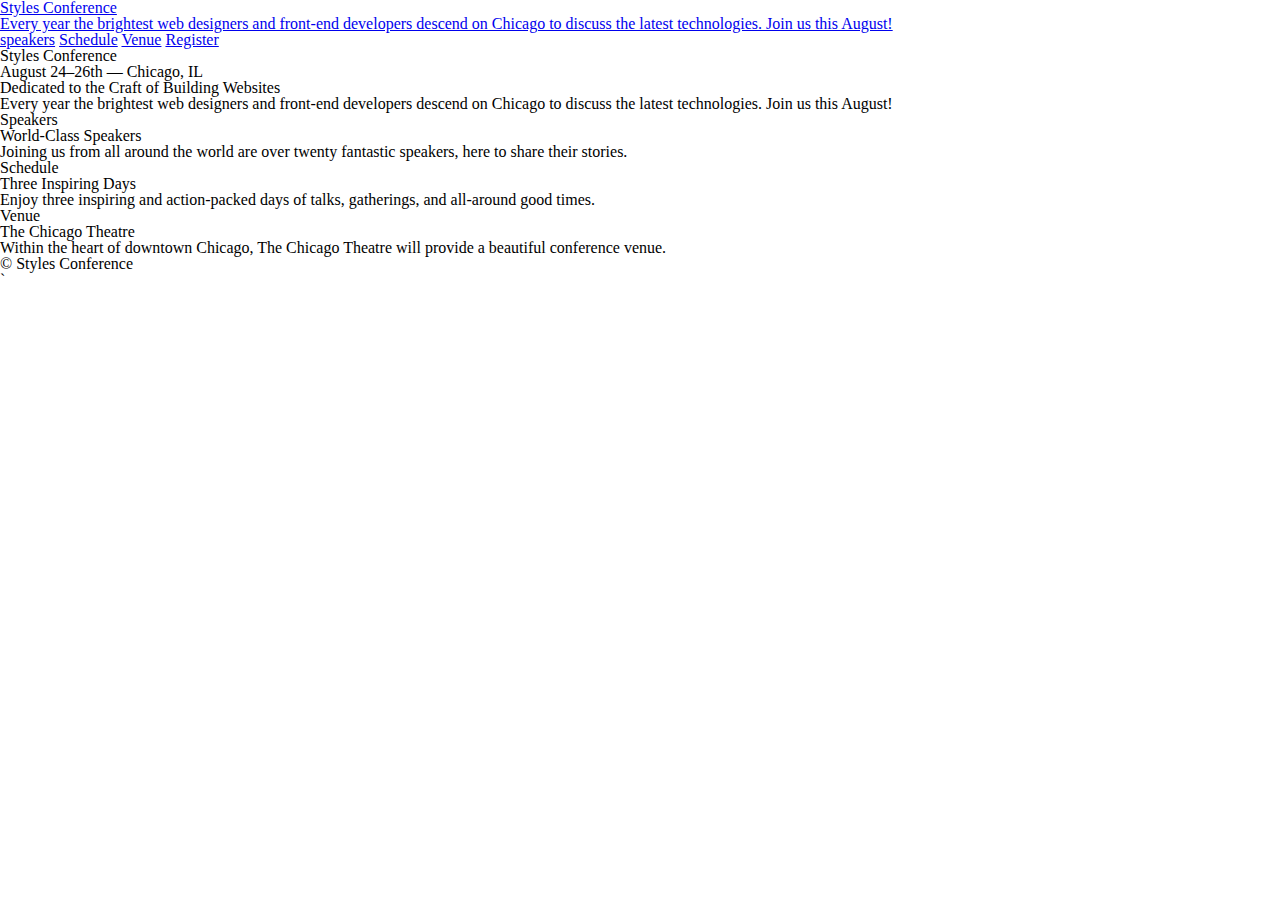
==== register.html @ 72601e22 "seb 11" ====
<!DOCTYPE html>
<html lang="en">
    <head>
        <meta charsets="utf-8">
        <title>Styles conference</title>
        <link rel="stylesheet" href="assets/stylesheets/main.css">
    </head>
    </head>
<header>
    <h1>
           <a href="index.html"
               stylesbConference
        <h1>Styles Conference</h1>  
 <section>
        <p>Every year the brightest web designers and front-end developers descend on Chicago to discuss the latest technologies. Join us this August!</p>    
    </body>
</htML> 
       <a href="index.html"Home</a>
       <a href="speakers.html">speakers</a>
       <a href="schedule.html">Schedule</a>
        <a href="venue.html">Venue</a>
        <a href="register,html">Register</a>
<!DOCTYPE html>
<html lang="en">
    <head>
        <meta charset="utf-8">
        <title>Styles Conference</title>
        <link rel="stylesheet" href="assets/stylesheets/main.css">
    </head>
    <body>
        <header>
            <h1>Styles Conference</h1>
            <h3>August 24&ndash;26th &mdash; Chicago, IL</h3>
        </header>
        <section>
            <h2>Dedicated to the Craft of Building Websites</h2>
            <p>Every year the brightest web designers and front-end developers descend on Chicago to discuss the latest technologies. Join us this August!</p>
        </section>

        <section>

            <section>
              <h5>Speakers</h5>
              <h3>World-Class Speakers</h3>
              <p>Joining us from all around the world are over twenty fantastic speakers, here to share their stories.</p>
            </section>
          
            <section>
                <h5>Schedule</h5>
                <h3>Three Inspiring Days</h3>
                <p>Enjoy three inspiring and action-packed days of talks, gatherings, and all-around good times.</p>
              </section>

              <section>
                <h5>Venue</h5>
                <h3>The Chicago Theatre</h3>
                <p>Within the heart of downtown Chicago,  The Chicago Theatre will provide a beautiful conference venue.</p>
              </section>
          
        </section>

        <footer>
            <small>&copy; Styles Conference</small>
        </footer>
    </body>
</html>`
---- assets/stylesheets/main.css ----
/* http://meyerweb.com/eric/tools/css/reset/ 2. v2.0 | 20110126
  License: none (public domain)
*/

html, body, div, span, applet, object, iframe,
h1, h2, h3, h4, h5, h6, p, blockquote, pre,
a, abbr, acronym, address, big, cite, code,
del, dfn, em, img, ins, kbd, q, s, samp,
small, strike, strong, sub, sup, tt, var,
b, u, i, center,
dl, dt, dd, ol, ul, li,
fieldset, form, label, legend,
table, caption, tbody, tfoot, thead, tr, th, td,
article, aside, canvas, details, embed,
figure, figcaption, footer, header, hgroup,
menu, nav, output, ruby, section, summary,
time, mark, audio, video {
  margin: 0;
  padding: 0;
  border: 0;
  font-size: 100%;
  font: inherit;
  vertical-align: baseline;
}
/* HTML5 display-role reset for older browsers */
article, aside, details, figcaption, figure,
footer, header, hgroup, menu, nav, section {
  display: block;
}
body {
  line-height: 1;
}
ol, ul {
  list-style: none;
}
blockquote, q {
  quotes: none;
}
blockquote:before, blockquote:after,
q:before, q:after {
  content: '';
  content: none;
}
table {
  border-collapse: collapse;
  border-spacing: 0;
}
---- assets/stylesheets/main.css ----
/* http://meyerweb.com/eric/tools/css/reset/ 2. v2.0 | 20110126
  License: none (public domain)
*/

html, body, div, span, applet, object, iframe,
h1, h2, h3, h4, h5, h6, p, blockquote, pre,
a, abbr, acronym, address, big, cite, code,
del, dfn, em, img, ins, kbd, q, s, samp,
small, strike, strong, sub, sup, tt, var,
b, u, i, center,
dl, dt, dd, ol, ul, li,
fieldset, form, label, legend,
table, caption, tbody, tfoot, thead, tr, th, td,
article, aside, canvas, details, embed,
figure, figcaption, footer, header, hgroup,
menu, nav, output, ruby, section, summary,
time, mark, audio, video {
  margin: 0;
  padding: 0;
  border: 0;
  font-size: 100%;
  font: inherit;
  vertical-align: baseline;
}
/* HTML5 display-role reset for older browsers */
article, aside, details, figcaption, figure,
footer, header, hgroup, menu, nav, section {
  display: block;
}
body {
  line-height: 1;
}
ol, ul {
  list-style: none;
}
blockquote, q {
  quotes: none;
}
blockquote:before, blockquote:after,
q:before, q:after {
  content: '';
  content: none;
}
table {
  border-collapse: collapse;
  border-spacing: 0;
}
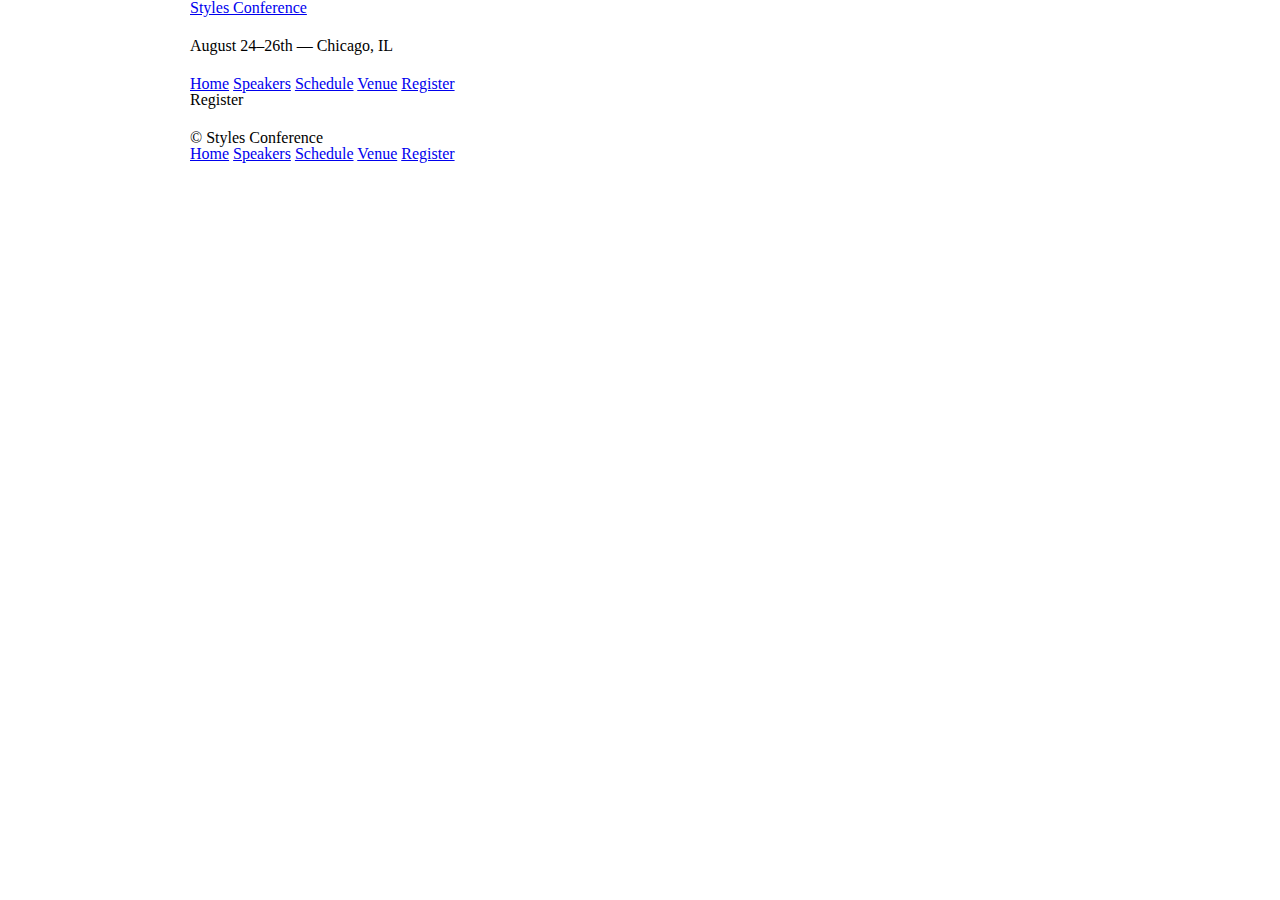
==== commit 86eacd76: "sep 17" ====
--- a/register.html
+++ b/register.html
@@ -1,66 +1,57 @@
 <!DOCTYPE html>
 <html lang="en">
-    <head>
-        <meta charsets="utf-8">
-        <title>Styles conference</title>
-        <link rel="stylesheet" href="assets/stylesheets/main.css">
-    </head>
-    </head>
-<header>
-    <h1>
-           <a href="index.html"
-               stylesbConference
-        <h1>Styles Conference</h1>  
- <section>
-        <p>Every year the brightest web designers and front-end developers descend on Chicago to discuss the latest technologies. Join us this August!</p>    
-    </body>
-</htML> 
-       <a href="index.html"Home</a>
-       <a href="speakers.html">speakers</a>
-       <a href="schedule.html">Schedule</a>
+
+  <head>
+    <meta charset="utf-8">
+    <title>Register - Styles Conference</title>
+    <link rel="stylesheet" href="assets/stylesheets/main.css">
+  </head>
+
+  <body>
+
+    <!-- Header -->
+
+    <header class="container">
+
+      <h1>
+        <a href="index.html">Styles Conference</a>
+      </h1>
+
+      <h3>August 24&ndash;26th &mdash; Chicago, IL</h3>
+
+      <nav>
+        <a href="index.html">Home</a>
+        <a href="speakers.html">Speakers</a>
+        <a href="schedule.html">Schedule</a>
         <a href="venue.html">Venue</a>
-        <a href="register,html">Register</a>
-<!DOCTYPE html>
-<html lang="en">
-    <head>
-        <meta charset="utf-8">
-        <title>Styles Conference</title>
-        <link rel="stylesheet" href="assets/stylesheets/main.css">
-    </head>
-    <body>
-        <header>
-            <h1>Styles Conference</h1>
-            <h3>August 24&ndash;26th &mdash; Chicago, IL</h3>
-        </header>
-        <section>
-            <h2>Dedicated to the Craft of Building Websites</h2>
-            <p>Every year the brightest web designers and front-end developers descend on Chicago to discuss the latest technologies. Join us this August!</p>
-        </section>
+        <a href="register.html">Register</a>
+      </nav>
 
-        <section>
+    </header>
 
-            <section>
-              <h5>Speakers</h5>
-              <h3>World-Class Speakers</h3>
-              <p>Joining us from all around the world are over twenty fantastic speakers, here to share their stories.</p>
-            </section>
-          
-            <section>
-                <h5>Schedule</h5>
-                <h3>Three Inspiring Days</h3>
-                <p>Enjoy three inspiring and action-packed days of talks, gatherings, and all-around good times.</p>
-              </section>
+    <!-- Main content -->
 
-              <section>
-                <h5>Venue</h5>
-                <h3>The Chicago Theatre</h3>
-                <p>Within the heart of downtown Chicago,  The Chicago Theatre will provide a beautiful conference venue.</p>
-              </section>
-          
-        </section>
+    <section class="container">
 
-        <footer>
-            <small>&copy; Styles Conference</small>
-        </footer>
-    </body>
-</html>`+      <h1>Register</h1>
+
+    </section>
+
+    <!-- Footer -->
+
+    <footer class="container">
+
+      <small>&copy; Styles Conference</small>
+
+      <nav>
+        <a href="index.html">Home</a>
+        <a href="speakers.html">Speakers</a>
+        <a href="schedule.html">Schedule</a>
+        <a href="venue.html">Venue</a>
+        <a href="register.html">Register</a>
+      </nav>
+
+    </footer>
+
+  </body>
+</html>--- a/assets/stylesheets/main.css
+++ b/assets/stylesheets/main.css
@@ -1,5 +1,6 @@
-/* http://meyerweb.com/eric/tools/css/reset/ 2. v2.0 | 20110126
-  License: none (public domain)
+/* http://meyerweb.com/eric/tools/css/reset/
+   v2.0 | 20110126
+   License: none (public domain)
 */
 
 html, body, div, span, applet, object, iframe,
@@ -44,4 +45,60 @@
 table {
   border-collapse: collapse;
   border-spacing: 0;
-}+}
+
+/*
+  ========================================
+  Grid
+  ========================================
+*/
+
+*,
+*:before,
+*:after {
+  -webkit-box-sizing: border-box;
+     -moz-box-sizing: border-box;
+          box-sizing: border-box;
+}
+.container {
+  margin: 0 auto;
+  padding-left: 30px;
+  padding-right: 30px;
+  width: 960px;
+}
+
+/*
+  ========================================
+  Typography
+  ========================================
+*/
+
+h1, h3, h4, h5, p {
+  margin-bottom: 22px;
+}
+
+/*
+  ========================================
+  Buttons
+  ========================================
+*/
+
+.btn {
+  border-radius: 5px;
+  display: inline-block;
+  margin: 0;
+}
+.btn-alt {
+  border: 1px solid #dfe2e5;
+  padding: 10px 30px;
+}
+
+/*
+  ========================================
+  Home
+  ========================================
+*/
+
+.hero {
+  padding: 22px 80px 66px 80px;
+}
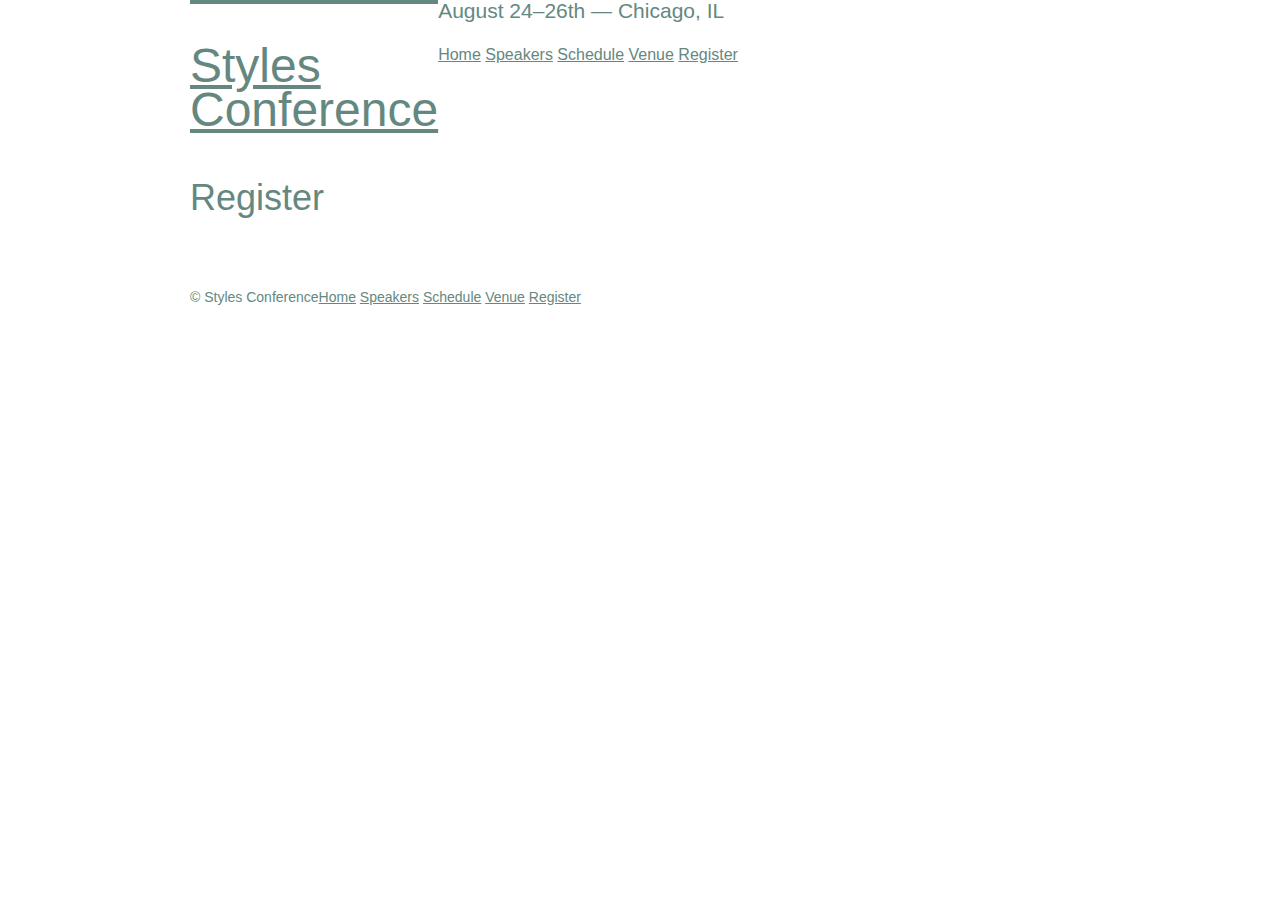
==== commit b3274e52: "october-17" ====
--- a/register.html
+++ b/register.html
@@ -11,10 +11,10 @@
 
     <!-- Header -->
 
-    <header class="container">
+    <header class="container group">
 
-      <h1>
-        <a href="index.html">Styles Conference</a>
+      <h1 class="logo">
+        <a href="index.html">Styles <br> Conference</a>
       </h1>
 
       <h3>August 24&ndash;26th &mdash; Chicago, IL</h3>
@@ -39,7 +39,7 @@
 
     <!-- Footer -->
 
-    <footer class="container">
+    <footer class="primary-footer container group">
 
       <small>&copy; Styles Conference</small>
 
--- a/assets/stylesheets/main.css
+++ b/assets/stylesheets/main.css
@@ -49,6 +49,16 @@
 
 /*
   ========================================
+  Custom styles
+  ========================================
+*/
+body {
+  color: #888;
+  font: 300 16px/22px "Open Sans", "Helvetica Neue", Helvetica, Arial, sans-serif;
+}
+
+/*
+  ========================================
   Grid
   ========================================
 */
@@ -60,11 +70,50 @@
      -moz-box-sizing: border-box;
           box-sizing: border-box;
 }
+.container,
+.grid {
+  margin: 0 auto;
+  width: 960px;
+}
 .container {
-  margin: 0 auto;
   padding-left: 30px;
   padding-right: 30px;
-  width: 960px;
+}
+.grid,
+.col-1-3,
+.col-2-3 {
+  padding-left: 15px;
+  padding-right: 15px;
+}
+.col-1-3,
+.col-2-3  {
+  display: inline-block;
+  vertical-align: top;
+}
+.col-1-3 {
+  width: 33.33%;
+}
+.col-2-3 {
+  width: 66.66%;
+}
+
+/*
+  ========================================
+  Clearfix
+  ========================================
+*/
+
+.group:before,
+.group:after {
+  content: "";
+  display: table;
+}
+.group:after {
+  clear: both;
+}
+.group {
+  clear: both;
+  *zoom: 1;
 }
 
 /*
@@ -76,13 +125,46 @@
 h1, h3, h4, h5, p {
   margin-bottom: 22px;
 }
-
-/*
-  ========================================
-  Buttons
-  ========================================
-*/
-
+h1, h2, h3, h4 {
+  color: #648880;
+}
+h1 {
+  font-size: 36px;
+  line-height: 44px;
+}
+h2 {
+  font-size: 24px;
+  line-height: 44px;
+}
+h3 {
+  font-size: 21px;
+}
+h4 {
+  font-size: 18px;
+}
+h5 {
+  color: #a9b2b9;
+  font-size: 14px;
+  font-weight: 400;
+}
+strong {
+  font-weight: 400;
+}
+cite, em {
+  font-style: italic;
+}
+
+/*
+  ========================================
+   Links
+  ========================================
+*/
+a:hover {
+  color: #a9b2b9;
+}
+a {
+  color: #648880;
+}
 .btn {
   border-radius: 5px;
   display: inline-block;
@@ -95,10 +177,58 @@
 
 /*
   ========================================
+  Primary header
+  ========================================
+*/
+
+.logo {
+  border-top: 4px solid #648880;
+  float: left;
+  font-size: 48px;
+  line-height: 44px;
+  padding: 40px 0 22px 0;
+}
+.tagline {
+  margin: 66px 0 22px 0;
+}
+.primary-nav {
+  font-size: 14px;
+  font-weight: 400;
+}
+
+/*
+  ========================================
+  Primary footer
+  ========================================
+*/
+
+.primary-footer {
+  color: #648880;
+  font-size: 14px;
+  padding-bottom: 44px;
+  padding-top: 44px;
+}
+.primary-footer small {
+  float: left;
+  font-weight: 400;
+}
+
+/*
+  ========================================
   Home
   ========================================
 */
 
 .hero {
+  line-height: 44px;
   padding: 22px 80px 66px 80px;
 }
+.hero h2 {
+  font-size: 36px;
+}
+.hero p {
+  font-size: 24px;
+}
+
+
+
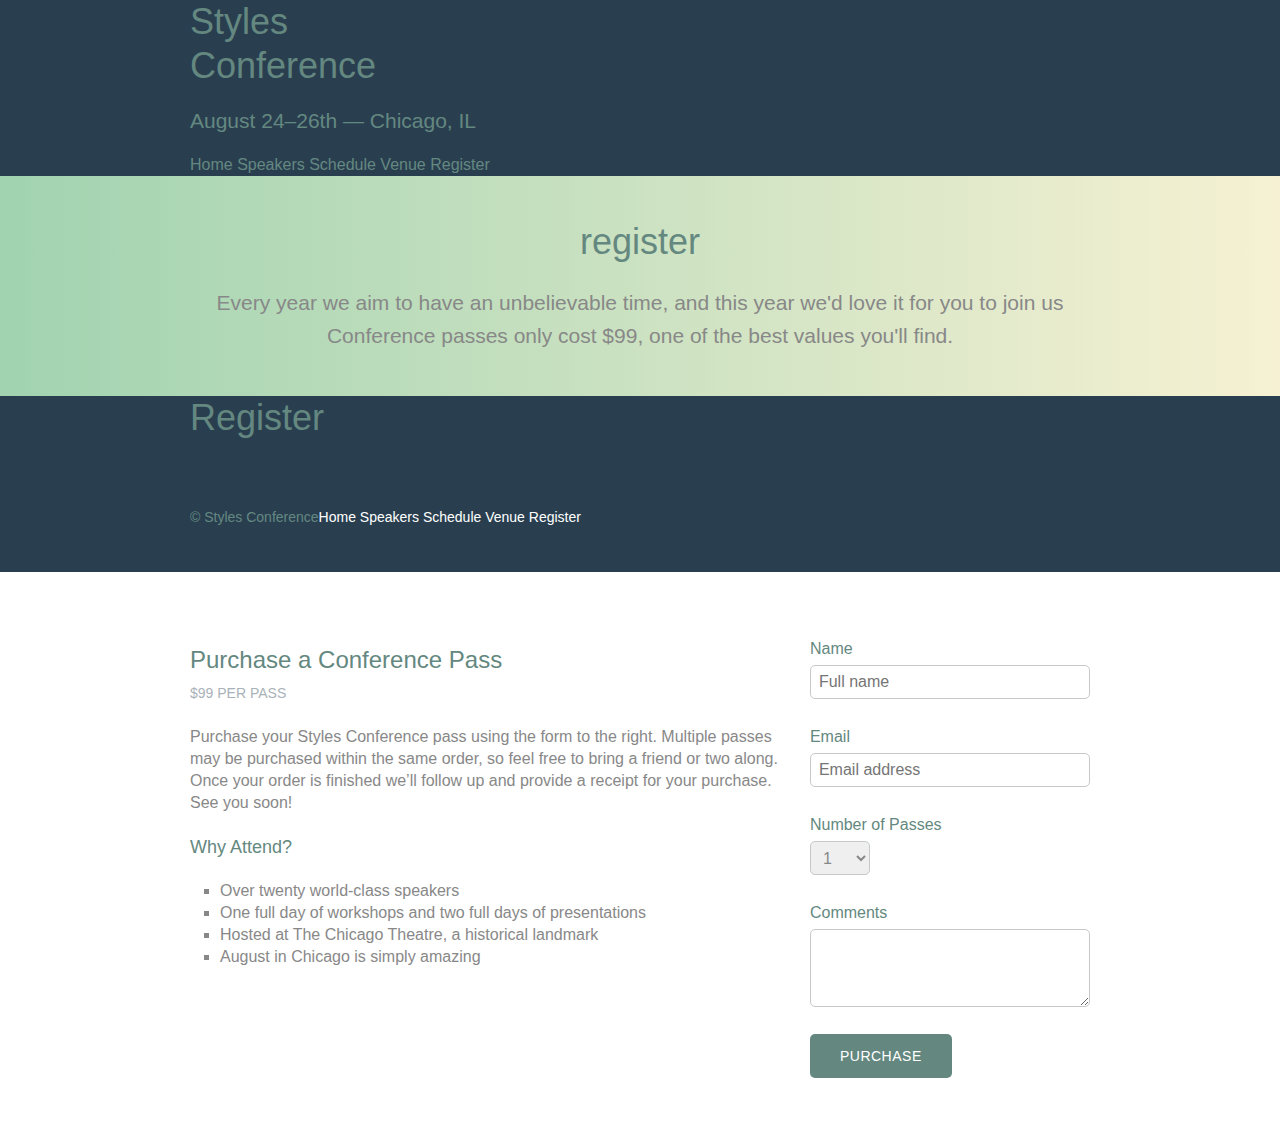
==== commit a6a4e559: "dec-6" ====
--- a/register.html
+++ b/register.html
@@ -8,6 +8,7 @@
   </head>
 
   <body>
+  
 
     <!-- Header -->
 
@@ -28,6 +29,18 @@
       </nav>
 
     </header>
+
+        <!--lead-->
+
+    <section class="row-alt">
+      <div class="lead container">
+
+      <h1>register</h1>
+
+      <p>Every year we aim to have an unbelievable time, and this year we'd love it for you to join us Conference passes only cost $99, one of the best values you'll find.</p>
+
+      </div>
+    </section>
 
     <!-- Main content -->
 
@@ -53,5 +66,61 @@
 
     </footer>
 
+
+      <section class="row">
+        <div class="grid">
+          <section class="col-2-3">
+            <h2>Purchase a Conference Pass</h2>
+            <h5>$99 per Pass</h5>
+          
+            <p>Purchase your Styles Conference pass using the form to the right. Multiple passes may be purchased within the same order, so feel free to bring a friend or two along. Once your order is finished we&#8217;ll follow up and provide a receipt for your purchase. See you soon!</p>
+          
+            <h4>Why Attend?</h4>
+       <ul class="why-attend">
+            <li>Over twenty world-class speakers</li>
+              <li>One full day of workshops and two full days of presentations</li>
+              <li>Hosted at The Chicago Theatre, a historical landmark</li>
+              <li>August in Chicago is simply amazing</li>
+            </ul>
+           </section><!--
+      
+          --><form class="col-1-3" action="#" method="post">
+            <fieldset class="register-group">
+
+              <label>
+                Name
+                <input type="text" name="name" placeholder="Full name" required>
+              </label>
+          
+              <label>
+                Email
+                <input type="email" name="email" placeholder="Email address" required>
+              </label>
+          
+              <label>
+                Number of Passes
+                <select name="quantity" required>
+                  <option value="1" selected>1</option>
+                  <option value="2">2</option>
+                  <option value="3">3</option>
+                  <option value="4">4</option>
+                  <option value="5">5</option>
+                </select>
+              </label>
+          
+              <label>
+                Comments
+                <textarea name="comments"></textarea>
+              </label>
+          
+            </fieldset>
+          
+            <input class="btn btn-default" type="submit" name="submit" value="Purchase">
+          </form>
+
+        </div>
+      </section>
+
+  
   </body>
 </html>--- a/assets/stylesheets/main.css
+++ b/assets/stylesheets/main.css
@@ -53,8 +53,9 @@
   ========================================
 */
 body {
+  background: #293f50;
   color: #888;
-  font: 300 16px/22px "Open Sans", "Helvetica Neue", Helvetica, Arial, sans-serif;
+  font: 300 16px/22px "Lato", "Open Sans", "Helvetica Neue", Helvetica, Arial, sans-serif;
 }
 
 /*
@@ -113,7 +114,42 @@
 }
 .group {
   clear: both;
-  *zoom: 1;
+  *zoom:1;
+}
+
+/*
+  ========================================
+   Rows
+  ========================================
+*/
+.row {
+  background: #fff;
+  min-width: 960px;
+  padding: 66px 0 44px 0;
+}
+.row,
+.row-alt {
+  min-width: 960px;
+}
+.row-alt {
+  background: #cbe2c1;
+  background: -webkit-linear-gradient(to right, #a1d3b0, #f6f1d3);
+  background: -moz-linear-gradient(to right, #a1d3b0, #f6f1d3);
+  background: linear-gradient(to right, #a1d3b0, #f6f1d3);
+  padding: 44px 0 22px 0;
+}
+/*
+  ========================================
+  Leads
+  ========================================
+*/
+
+.lead {
+  text-align: center;
+}
+.lead p {
+  font-size: 21px;
+  line-height: 33px;
 }
 
 /*
@@ -146,6 +182,7 @@
   color: #a9b2b9;
   font-size: 14px;
   font-weight: 400;
+  text-transform: uppercase;
 }
 strong {
   font-weight: 400;
@@ -164,38 +201,47 @@
 }
 a {
   color: #648880;
-}
+  text-decoration: none;
+}
+p a {
+  border-bottom: 1px solid #dfe2e5;
+}
+.primary-header a,
+.primary-footer a {
+  color: #fff;
+}
+.primary-header a:hover,
+.primary-footer a:hover {
+  color: #648880;
+}
+/*
+  ========================================
+   Button
+  ========================================
+*/
 .btn {
   border-radius: 5px;
+  color: #fff;
+  cursor: pointer;
   display: inline-block;
+  font-weight: 400;
+  letter-spacing: .5px;
   margin: 0;
+  text-transform: uppercase;
 }
 .btn-alt {
-  border: 1px solid #dfe2e5;
+  border: 1px solid #fff;
   padding: 10px 30px;
-}
-
-/*
-  ========================================
-  Primary header
-  ========================================
-*/
-
-.logo {
-  border-top: 4px solid #648880;
-  float: left;
-  font-size: 48px;
-  line-height: 44px;
-  padding: 40px 0 22px 0;
+  transition:.2s;
+}
+.btn-alt:hover {
+  background: #fff;
+  color: #648880;
 }
 .tagline {
   margin: 66px 0 22px 0;
-}
-.primary-nav {
-  font-size: 14px;
-  font-weight: 400;
-}
-
+  text-align: right;
+}
 /*
   ========================================
   Primary footer
@@ -215,20 +261,135 @@
 
 /*
   ========================================
-  Home
-  ========================================
-*/
-
+   Navigation
+  ========================================
+*/
+
+.nav li {
+  display: inline-block;
+  margin: 0 10px;
+  vertical-align: top;
+}
+.nav li:last-child {
+  margin-right: 0;
+}
+
+/*
+  ========================================
+   Home
+  ========================================
+*/
 .hero {
+  color: #fff;
   line-height: 44px;
   padding: 22px 80px 66px 80px;
-}
-.hero h2 {
+  text-align: center;
+}
+.hero h2{
   font-size: 36px;
 }
 .hero p {
   font-size: 24px;
-}
-
-
-
+  font-weight: 100;
+}
+.teaser a:hover h3 {
+  color: #a9b2b9;
+}
+.teaser img {
+  border-radius: 5px;
+  display: block;
+  margin-bottom: 22px;
+  max-width: 100%
+}
+
+/*
+  ========================================
+  Speakers
+  ========================================
+*/  
+
+.speaker-info {
+  border: 1px solid #dfe2e5;
+  border-radius: 5px;
+  margin-top: 88px;
+  padding-bottom: 22px;
+  text-align: center;
+}
+.speaker {
+  margin-bottom: 44px;
+}
+.speaker-info img {
+  border-radius: 50%;
+  height: 130px;
+  margin: -66px 0 22px 0;
+  vertical-align: top;
+}
+/*
+  ========================================
+  Venue
+  ========================================
+*/
+
+.venue-theatre {
+  margin-bottom: 66px;
+}
+.venue-hotel {
+  margin-bottom: 22px;
+}
+.venue-map{
+  height: 264px;
+}
+/*
+  ========================================
+  Register
+  ========================================
+*/
+
+.why-attend {
+  list-style: square;
+  margin: 0 0 22px 30px;
+  }
+  form {
+    margin-bottom: 22px;
+  }
+  input,
+  select,
+  textarea {
+    font: 300 16px/22px "Lato", "Open Sans", "Helvetica Neue", Helvetica, Arial, sans-serif;
+  }
+  .register-group label {
+    color: #648880;
+    cursor: pointer;
+    font-weight: 400;
+  }
+  .register-group input,
+  .register-group select,
+  .register-group textarea {
+    border: 1px solid #c6c9cc;
+    border-radius: 5px;
+    color: #888;
+    display: block;
+    margin: 5px 0 27px 0;
+    padding: 5px 8px;
+  }
+  .register-group input,
+  .register-group textarea {
+    width: 100%;
+  }
+  .register-group select {
+    height: 34px;
+    width: 60px;
+  }
+  .register-group textarea {
+    height: 78px;
+  }
+  .btn-default {
+    border: 0;
+    background: #648880;
+    padding: 11px 30px;
+    font-size: 14px;
+  }
+  .btn-default:hover {
+    background: #77a198;
+  }
+  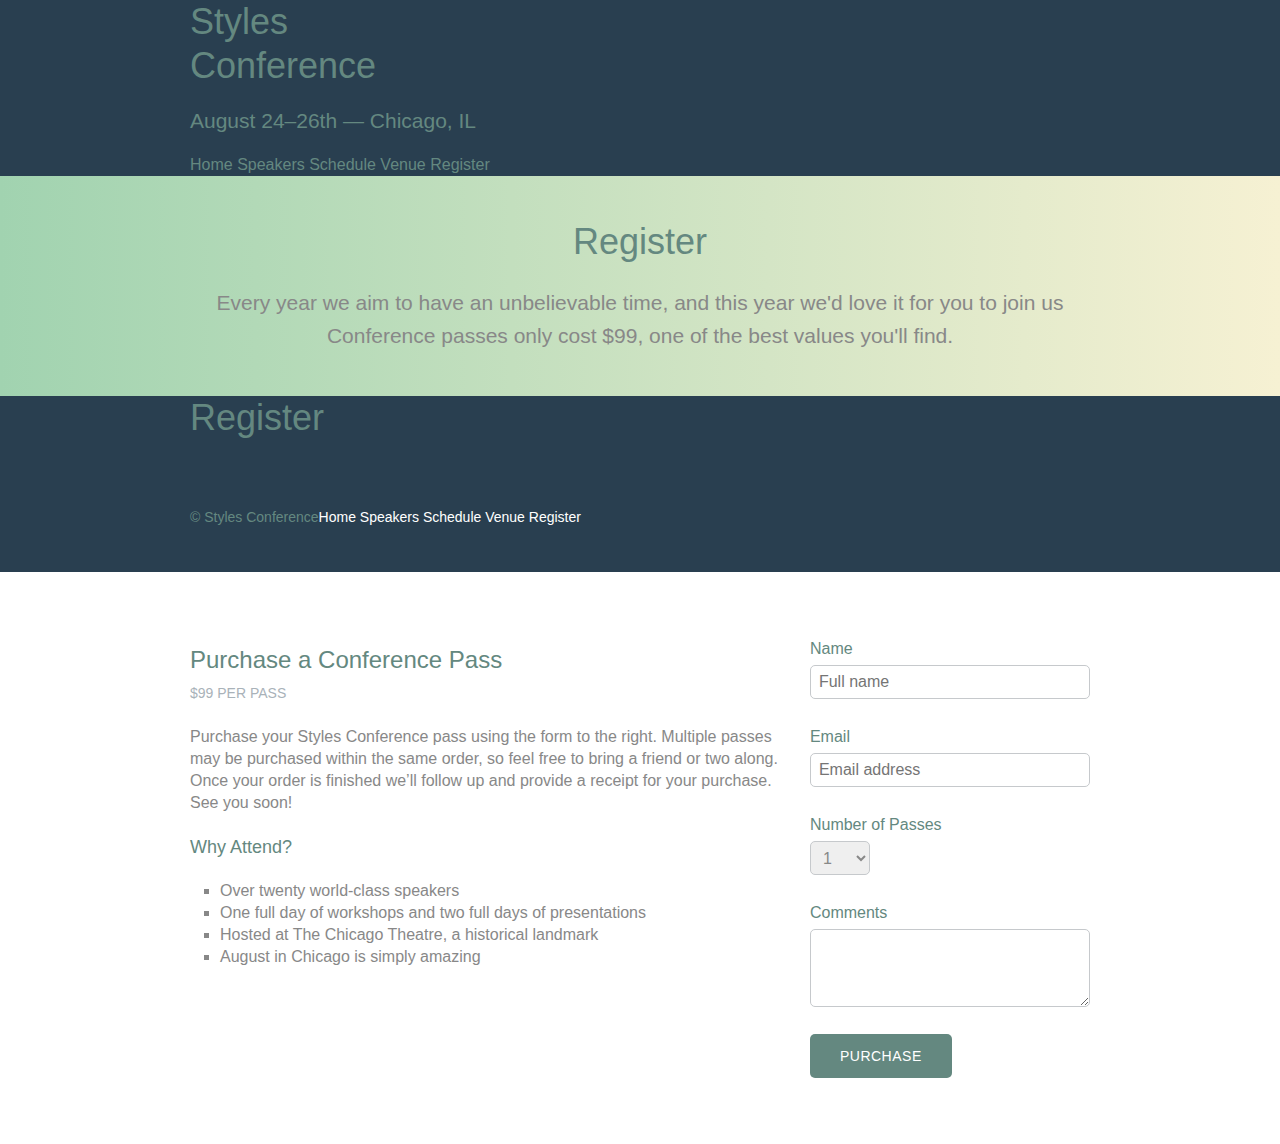
==== commit af8696ee: "dec-8" ====
--- a/register.html
+++ b/register.html
@@ -35,7 +35,7 @@
     <section class="row-alt">
       <div class="lead container">
 
-      <h1>register</h1>
+      <h1>Register</h1>
 
       <p>Every year we aim to have an unbelievable time, and this year we'd love it for you to join us Conference passes only cost $99, one of the best values you'll find.</p>
 
